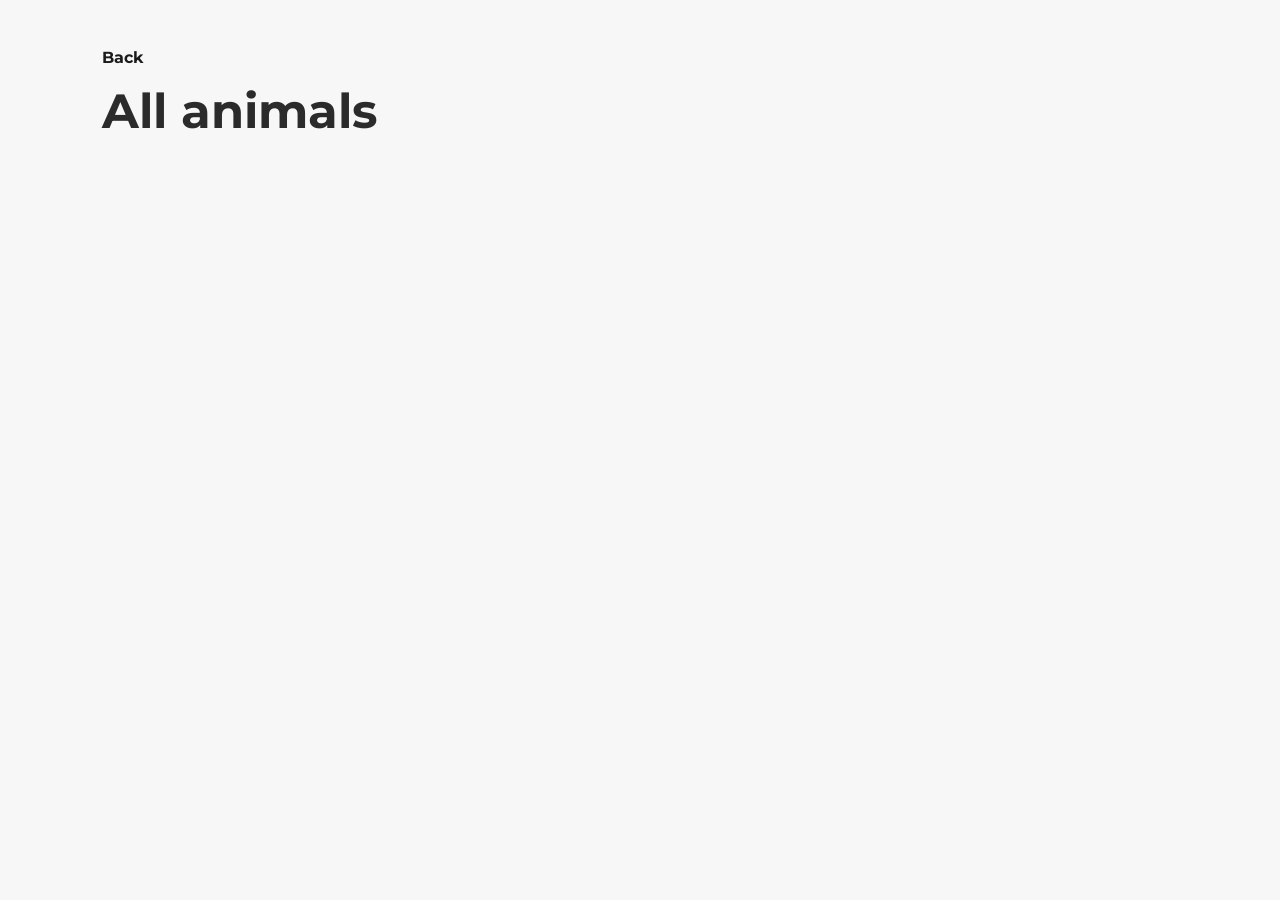
==== animals.html @ 14f3b483 "animals. html; animals.js" ====
<!DOCTYPE html>
<html lang="en">
<head>
  <meta charset="UTF-8">
  <meta name="viewport" content="width=device-width, initial-scale=1.0">
  <link rel="preconnect" href="https://fonts.googleapis.com">
  <link rel="preconnect" href="https://fonts.gstatic.com" crossorigin>
  <link href="https://fonts.googleapis.com/css2?family=Montserrat:wght@400;600;700&display=swap" rel="stylesheet">
  <title>All animals</title>
  <link rel="stylesheet" href="styles.css">
</head>
<body class="animal-page">
  <a class="back-home" href="index.html">Back</a>
  <h1>All animals</h1>
  <ul id="animal-list"></ul>
  
  <script src="animals.js"></script>
</body>
</html>
---- styles.css ----
* {
  box-sizing: border-box;
}

html {
  scroll-behavior: smooth;
}

body {
  margin: 0;
  font-family: Montserrat, sans-serif;
  background: #ffffff;
}

.header {
  display: flex;
  align-items: center;
  justify-content: space-between;
  gap: 32px;
  padding: 18px 40px 16px;
  background: #f9f9f9;
}

.brand {
  display: flex;
  align-items: center;
  gap: 12px;
  color: #292929;
  text-decoration: none;
  flex-shrink: 0;
}

.logo {
  display: block;
  width: 54px;
  height: 54px;
  flex: 0 0 54px;
  border-radius: 50%;
  overflow: hidden;
}

.logo img {
  display: block;
  width: 100%;
  height: 100%;
  object-fit: cover;
  object-position: center;
}

.brand-text {
  display: flex;
  flex-direction: column;
  gap: 4px;
}

.brand-name {
  font-size: 22px;
  font-weight: 700;
  line-height: 1;
}

.brand-tagline {
  font-size: 11px;
  font-weight: 600;
  letter-spacing: 0.12em;
  text-transform: uppercase;
  color: #8d8d8d;
}

.nav ul,
.social {
  display: flex;
  align-items: center;
  margin: 0;
  padding: 0;
  list-style: none;
}

.nav ul {
  gap: 28px;
}

.nav a {
  color: #6a6a6a;
  font-size: 20px;
  font-weight: 600;
  text-decoration: underline;
  text-underline-offset: 3px;
}

.nav a:hover {
  color: #292929;
}

.social {
  gap: 8px;
  flex-shrink: 0;
}

.social a {
  display: grid;
  place-items: center;
  width: 34px;
  height: 34px;
  border-radius: 6px;
  background: rgb(242, 198, 3);
  color: #ffffff;
}

.social svg {
  width: 16px;
  height: 16px;
  fill: currentColor;
}

.social a:hover {
  background: rgb(242, 198, 3);
}

.intro {
  position: relative;
}

.background-Image {
  display: block;
  width: 100%;
  height: auto;
}

.intro-text {
  position: absolute;
  left: 7%;
  top: 50%;
  transform: translateY(-50%);
  max-width: 520px;
  color: white;
  /* color: #1c1c1c; */
}

.intro-kicker {
  margin: 0;
  font-size: 24px;
  font-weight: 600;
  letter-spacing: 0.16em;
}

.intro-text h1 {
  margin: 16px 0;
  font-size: 72px;
  line-height: 0.95;
}

.intro-note {
  margin: 0;
  font-size: 18px;
  font-weight: 600;
}

.intro-button {
  display: inline-block;
  margin-top: 28px;
  padding: 16px 32px;
  border-radius: 999px;
  background: #ffffff;
  color: #1c1c1c;
  font-weight: 700;
  text-decoration: none;
}

.middle {
  position: relative;
  padding: 88px 8% 108px;
  background: #f7f7f7;
}

.adopt-intro {
  margin: 0 auto 48px;
  text-align: center;
  color: #1c1c1c;
}

.adopt-kicker {
  margin: 18px 0 0;
  color: #e0b000;
  font-size: 14px;
  font-weight: 700;
  letter-spacing: 0.16em;
}

.adopt-intro h2 {
  margin: 72px 0 0;
  font-size: 48px;
  font-weight: 700;
  line-height: 1.15;
  white-space: nowrap;
}

.adopt-lead {
  /* max-width: 800px; */
  margin: 36px auto 0;
  color: #8a8a8a;
  font-size: 18px;
  font-weight: 400;
  line-height: 1.5;
}

.member-subtitle {
  display: flex;
  align-items: center;
  justify-content: center;
  gap: 18px;
  margin: 18px auto 48px;
  color: #e0b000;
  font-size: 14px;
  font-weight: 700;
  letter-spacing: 0.16em;
  text-transform: uppercase;
}

.member-subtitle::before,
.member-subtitle::after {
  content: "";
  width: 72px;
  height: 1px;
  background: currentColor;
}

#animal-preview {
  display: flex;
  gap: 24px;
  margin: 0;
  padding: 0;
  list-style: none;
}

#animal-preview li {
  flex: 1;
  min-width: 0;
}

.preview-card {
  padding: 22px 4px 0;
  text-align: left;
}

.preview-name {
  margin: 0;
  color: #2b2b2b;
  font-size: 32px;
  font-weight: 700;
  line-height: 1.1;
}

.preview-name::after {
  content: "";
  display: block;
  width: 56px;
  height: 4px;
  margin-top: 14px;
  border-radius: 999px;
  background: rgb(242, 198, 3);
}

.preview-meta {
  display: flex;
  flex-wrap: wrap;
  gap: 8px 22px;
  margin: 16px 0 0;
  color: #9a9a9a;
  font-size: 16px;
  font-weight: 600;
}

#animal-preview a {
  display: block;
  overflow: hidden;
  border-radius: 24px;
}

#animal-preview img {
  display: block;
  width: 100%;
  height: 420px;
  object-fit: cover;
  object-position: center;
  transition: transform 0.35s ease;
}

#animal-preview a:hover img {
  transform: scale(1.04);
}

.show-all {
  position: absolute;
  right: 8%;
  bottom: 36px;
  border: 0;
  border-radius: 999px;
  background: rgb(242, 198, 3);
  color: #1c1c1c;
  font: inherit;
  font-weight: 700;
  padding: 14px 28px;
  cursor: pointer;
}

.show-all:hover {
  background: #e6a317;
}

.contact {
  padding: 88px 8% 96px;
  background: #f6f6f6;
  color: #2b2b2b;
  text-align: center;
}

.contact h2 {
  margin: 0;
  font-size: 52px;
  line-height: 1.1;
}

.contact-lead {
  max-width: 720px;
  margin: 18px auto 48px;
  color: #6d6d6d;
  font-size: 18px;
  font-weight: 400;
  line-height: 1.5;
}

.contact-layout {
  display: grid;
  grid-template-columns: 1fr 1fr;
  gap: 36px;
  max-width: 1080px;
  margin: 0 auto;
  text-align: left;
}

.contact-map {
  display: grid;
  place-items: center;
  min-height: 460px;
  border: 12px solid #ffffff;
  background: #e6e8ee;
  color: #8a8a8a;
  font-weight: 600;
}

.contact-form {
  display: flex;
  flex-direction: column;
  gap: 18px;
}

.contact-form input,
.contact-form textarea {
  width: 100%;
  border: 0;
  border-radius: 999px;
  background: #ffffff;
  color: #2b2b2b;
  font: inherit;
  font-weight: 400;
  padding: 18px 24px;
}

.contact-form textarea {
  min-height: 140px;
  border-radius: 28px;
  resize: vertical;
}

.contact-form input::placeholder,
.contact-form textarea::placeholder {
  color: #b0b0b0;
}

.contact-form button {
  margin-top: 8px;
  border: 0;
  border-radius: 999px;
  background: #e6a317;
  color: #ffffff;
  font: inherit;
  font-weight: 700;
  padding: 18px 24px;
  cursor: pointer;
}

.contact-form button:hover {
  background: #d09412;
}

.animal-page {
  padding: 48px 8% 80px;
  background: #f7f7f7;
  color: #2b2b2b;
}

.back-home {
  display: inline-block;
  margin-bottom: 18px;
  color: #1c1c1c;
  font-weight: 700;
  text-decoration: none;
}

.animal-page h1 {
  margin: 0 0 32px;
  font-size: 48px;
  line-height: 1.1;
}

#animal-list {
  display: grid;
  grid-template-columns: repeat(auto-fill, minmax(280px, 1fr));
  gap: 24px;
  margin: 0;
  padding: 0;
  list-style: none;
}

.animal-row {
  overflow: hidden;
  border-radius: 24px;
  background: #ffffff;
}

.animal-row img {
  display: block;
  width: 100%;
  height: 240px;
  object-fit: cover;
}

.animal-info {
  padding: 18px 20px 22px;
}

.animal-info h2 {
  margin: 0;
  font-size: 28px;
  line-height: 1.1;
}

.animal-info h2::after {
  content: "";
  display: block;
  width: 48px;
  height: 4px;
  margin-top: 12px;
  border-radius: 999px;
  background: rgb(242, 198, 3);
}

.animal-meta,
.animal-description {
  margin: 14px 0 0;
  color: #8a8a8a;
  font-size: 15px;
  font-weight: 600;
  line-height: 1.45;
}

.animal-status {
  display: inline-block;
  margin: 14px 0 0;
  padding: 6px 12px;
  border-radius: 999px;
  background: #ececec;
  color: #6a6a6a;
  font-size: 13px;
  font-weight: 700;
}

.animal-status.is-available {
  background: rgb(242, 198, 3);
  color: #1c1c1c;
}

.edit-button,
.delete-button {
  display: inline-block;
  margin: 16px 8px 0 0;
  padding: 10px 18px;
  border: 0;
  border-radius: 999px;
  font: inherit;
  font-size: 14px;
  font-weight: 700;
  line-height: 1;
  text-decoration: none;
  cursor: pointer;
}

.edit-button {
  background: #1c1c1c;
  color: #ffffff;
}

.edit-button:hover {
  background: #3a3a3a;
}

.delete-button {
  background: #ffffff;
  color: #9a3412;
  box-shadow: inset 0 0 0 2px #9a3412;
}

.delete-button:hover {
  background: #9a3412;
  color: #ffffff;
}

@media (max-width: 800px) {
  .adopt-intro h2 {
    margin: 72px;
    font-size: 34px;
    white-space: normal;
  }

  #animal-preview {
    flex-direction: column;
  }

  #animal-preview img {
    height: 280px;
  }

  .contact h2,
  .animal-page h1 {
    font-size: 36px;
  }

  .contact-layout {
    grid-template-columns: 1fr;
  }

  .contact-map {
    min-height: 240px;
  }
}
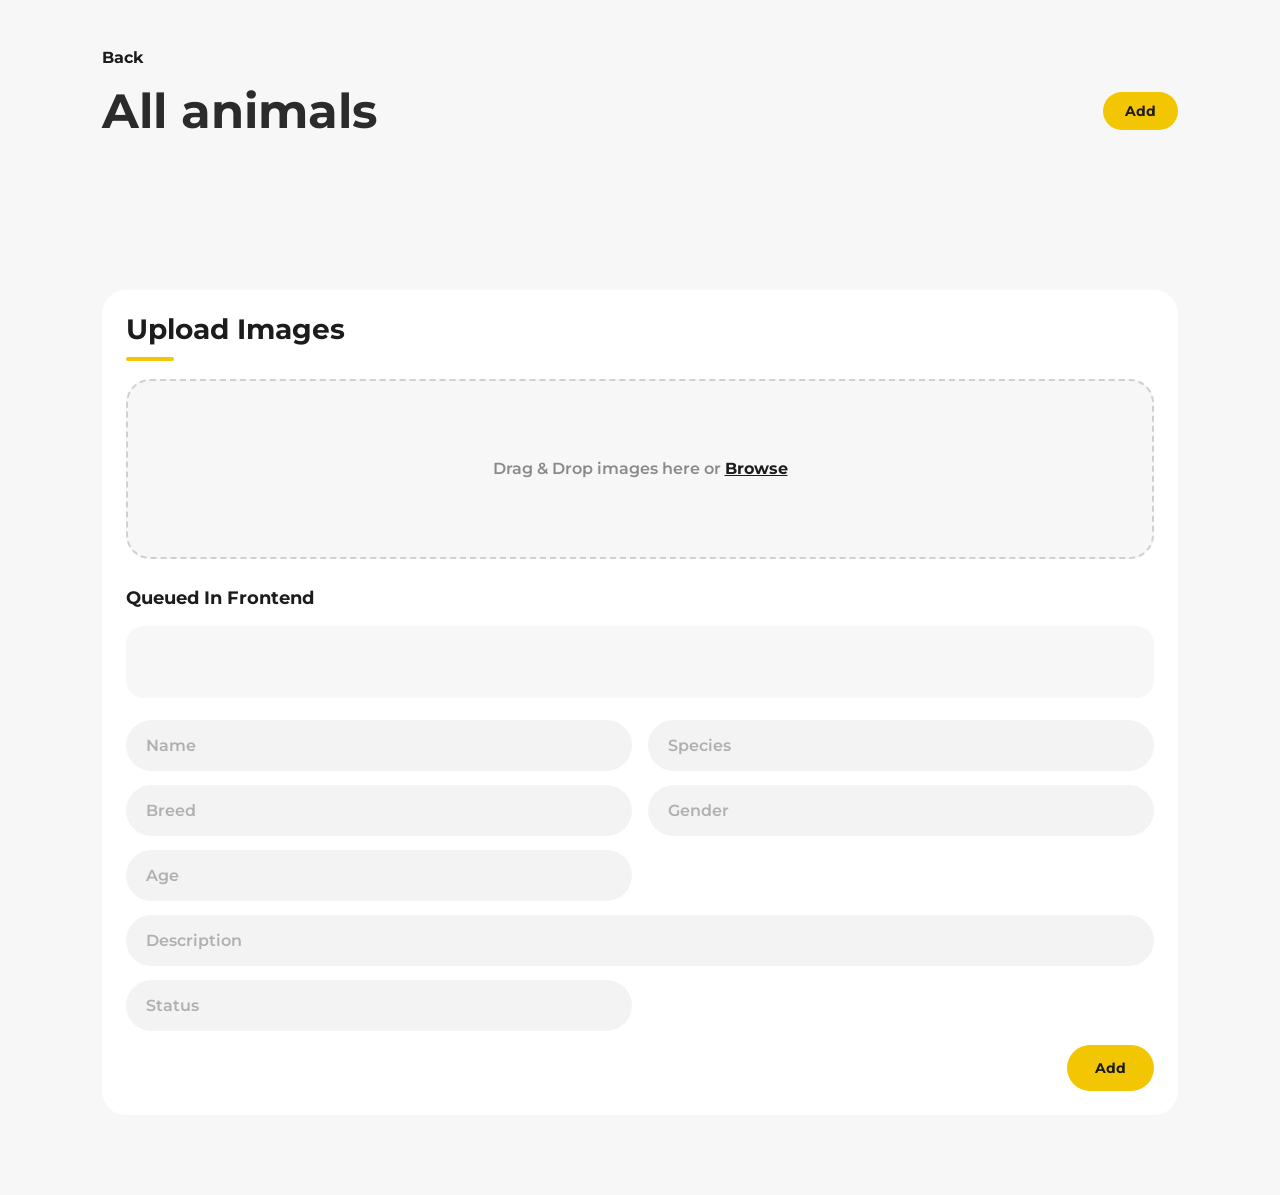
==== commit 8afe1d25: "change function addNewAnimal(e) fetch part" ====
--- a/animals.html
+++ b/animals.html
@@ -11,8 +11,44 @@
 </head>
 <body class="animal-page">
   <a class="back-home" href="index.html">Back</a>
-  <h1>All animals</h1>
+  <div class="animal-heading">
+    <h1>All animals</h1>
+    <nav class="all-animal-nav" aria-label="Main">
+      <a class="add-button" href="#Add">Add</a>
+    </nav>
+  </div>
+
   <ul id="animal-list"></ul>
+
+  <form id="animal-form">
+    <section class="addNewData">
+      <div class="header">
+        <h2>Upload Images</h2>
+      </div>
+
+      <div class="input-div">
+        <p>Drag & Drop images here or <span class="browse">Browse</span></p>
+        <input type="file" class="file" multiple accept="image/png, image/jpeg, image/jpg">
+      </div>
+
+      <div id="queued-form">
+        <div class="header">
+          <h3>Queued In Frontend</h3>
+        </div>
+        <div class="queued-form"></div>
+      </div>
+    </section>
+
+    <input name="name" placeholder="Name">
+    <input name="species" placeholder="Species">
+    <input name="breed" placeholder="Breed">
+    <input name="gender" placeholder="Gender">
+    <input name="age" placeholder="Age">
+    <input name="description" placeholder="Description">
+    <input name="status" placeholder="Status">
+    <button type="submit">Add</button>
+  </form>
+
   
   <script src="animals.js"></script>
 </body>
--- a/styles.css
+++ b/styles.css
@@ -408,11 +408,36 @@
   text-decoration: none;
 }
 
+.animal-heading {
+  display: flex;
+  align-items: center;
+  justify-content: space-between;
+  gap: 16px;
+  margin-bottom: 32px;
+}
+
 .animal-page h1 {
-  margin: 0 0 32px;
+  margin: 0;
   font-size: 48px;
   line-height: 1.1;
 }
+
+.add-button {
+  display: inline-block;
+  padding: 12px 22px;
+  border-radius: 999px;
+  background: rgb(242, 198, 3);
+  color: #1c1c1c;
+  font-size: 14px;
+  font-weight: 700;
+  line-height: 1;
+  text-decoration: none;
+}
+
+.add-button:hover {
+  background: #e0b400;
+}
+
 
 #animal-list {
   display: grid;
@@ -516,6 +541,177 @@
   color: #ffffff;
 }
 
+#animal-form {
+  display: grid;
+  grid-template-columns: 1fr 1fr;
+  gap: 14px 16px;
+  margin: 120px 0 0;
+  padding: 24px;
+  border-radius: 24px;
+  background: #ffffff;
+}
+
+#animal-form input {
+  width: 100%;
+  border: 0;
+  border-radius: 999px;
+  background: #f3f3f3;
+  color: #2b2b2b;
+  font: inherit;
+  font-weight: 600;
+  padding: 16px 20px;
+}
+
+#animal-form input[name="description"],
+#animal-form input[name="image"] {
+  grid-column: 1 / -1;
+}
+
+#animal-form input::placeholder {
+  color: #b0b0b0;
+  font-weight: 600;
+}
+
+#animal-form button {
+  justify-self: end;
+  grid-column: 1 / -1;
+  border: 0;
+  border-radius: 999px;
+  background: rgb(242, 198, 3);
+  color: #1c1c1c;
+  font: inherit;
+  font-size: 14px;
+  font-weight: 700;
+  padding: 14px 28px;
+  cursor: pointer;
+}
+
+#animal-form button:hover {
+  background: #e0b400;
+}
+
+#animal-form .addNewData {
+  grid-column: 1 / -1;
+  margin-top: 0;
+  padding: 0 0 8px;
+  background: transparent;
+}
+
+.addNewData {
+  margin-top: 120px;
+  padding: 28px;
+  border-radius: 24px;
+  background: #ffffff;
+}
+
+.addNewData .header {
+  display: flex;
+  align-items: center;
+  justify-content: space-between;
+  gap: 16px;
+  margin: 0 0 18px;
+  padding: 0;
+  background: transparent;
+}
+
+.addNewData h2,
+.addNewData h3 {
+  margin: 0;
+  color: #1c1c1c;
+  line-height: 1.1;
+}
+
+.addNewData h2 {
+  font-size: 28px;
+}
+
+.addNewData h2::after {
+  content: "";
+  display: block;
+  width: 48px;
+  height: 4px;
+  margin-top: 12px;
+  border-radius: 999px;
+  background: rgb(242, 198, 3);
+}
+
+.addNewData h3 {
+  font-size: 18px;
+}
+
+.input-div {
+  position: relative;
+  display: grid;
+  place-items: center;
+  min-height: 180px;
+  border: 2px dashed #d0d0d0;
+  border-radius: 24px;
+  background: #f7f7f7;
+  color: #8a8a8a;
+  font-weight: 600;
+  text-align: center;
+}
+
+.input-div p {
+  margin: 0;
+  pointer-events: none;
+}
+
+.browse {
+  color: #1c1c1c;
+  font-weight: 700;
+  text-decoration: underline;
+}
+
+.input-div .file {
+  position: absolute;
+  inset: 0;
+  width: 100%;
+  height: 100%;
+  opacity: 0;
+  cursor: pointer;
+}
+
+#queued-form {
+  margin-top: 22px;
+  padding-top: 8px;
+}
+
+.queued-form {
+  display: flex;
+  flex-wrap: wrap;
+  gap: 12px;
+  min-height: 72px;
+  margin-top: 8px;
+  padding: 12px;
+  border-radius: 18px;
+  background: #f7f7f7;
+}
+
+.queued-form .image {
+  position: relative;
+  width: 96px;
+  height: 96px;
+}
+
+.queued-form .image img {
+  display: block;
+  width: 100%;
+  height: 100%;
+  object-fit: cover;
+  border-radius: 12px;
+}
+
+.queued-form .image span {
+  position: absolute;
+  top: 4px;
+  right: 8px;
+  color: #ffffff;
+  font-size: 20px;
+  font-weight: 700;
+  cursor: pointer;
+}
+
 @media (max-width: 800px) {
   .adopt-intro h2 {
     margin: 72px;
@@ -536,7 +732,8 @@
     font-size: 36px;
   }
 
-  .contact-layout {
+  .contact-layout,
+  #animal-form {
     grid-template-columns: 1fr;
   }
 
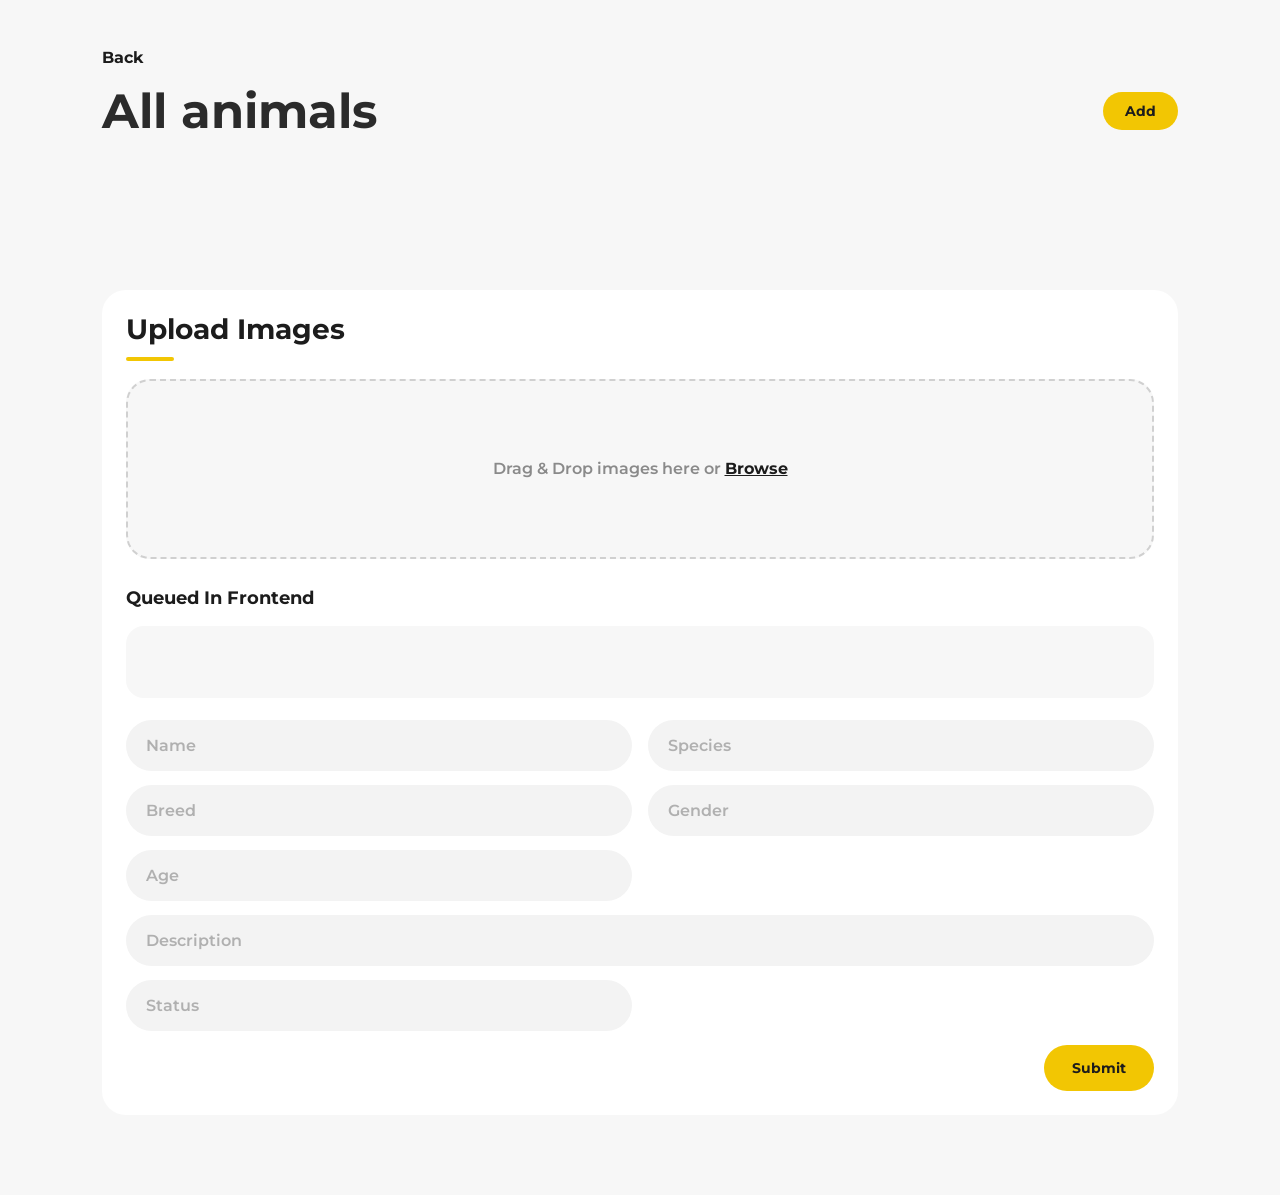
==== commit 47d7a929: "change button Add to Submit in animals.html" ====
--- a/animals.html
+++ b/animals.html
@@ -14,7 +14,7 @@
   <div class="animal-heading">
     <h1>All animals</h1>
     <nav class="all-animal-nav" aria-label="Main">
-      <a class="add-button" href="#Add">Add</a>
+      <a class="add-button" href="#animal-form">Add</a>
     </nav>
   </div>
 
@@ -46,7 +46,7 @@
     <input name="age" placeholder="Age">
     <input name="description" placeholder="Description">
     <input name="status" placeholder="Status">
-    <button type="submit">Add</button>
+    <button type="submit">Submit</button>
   </form>
 
   
